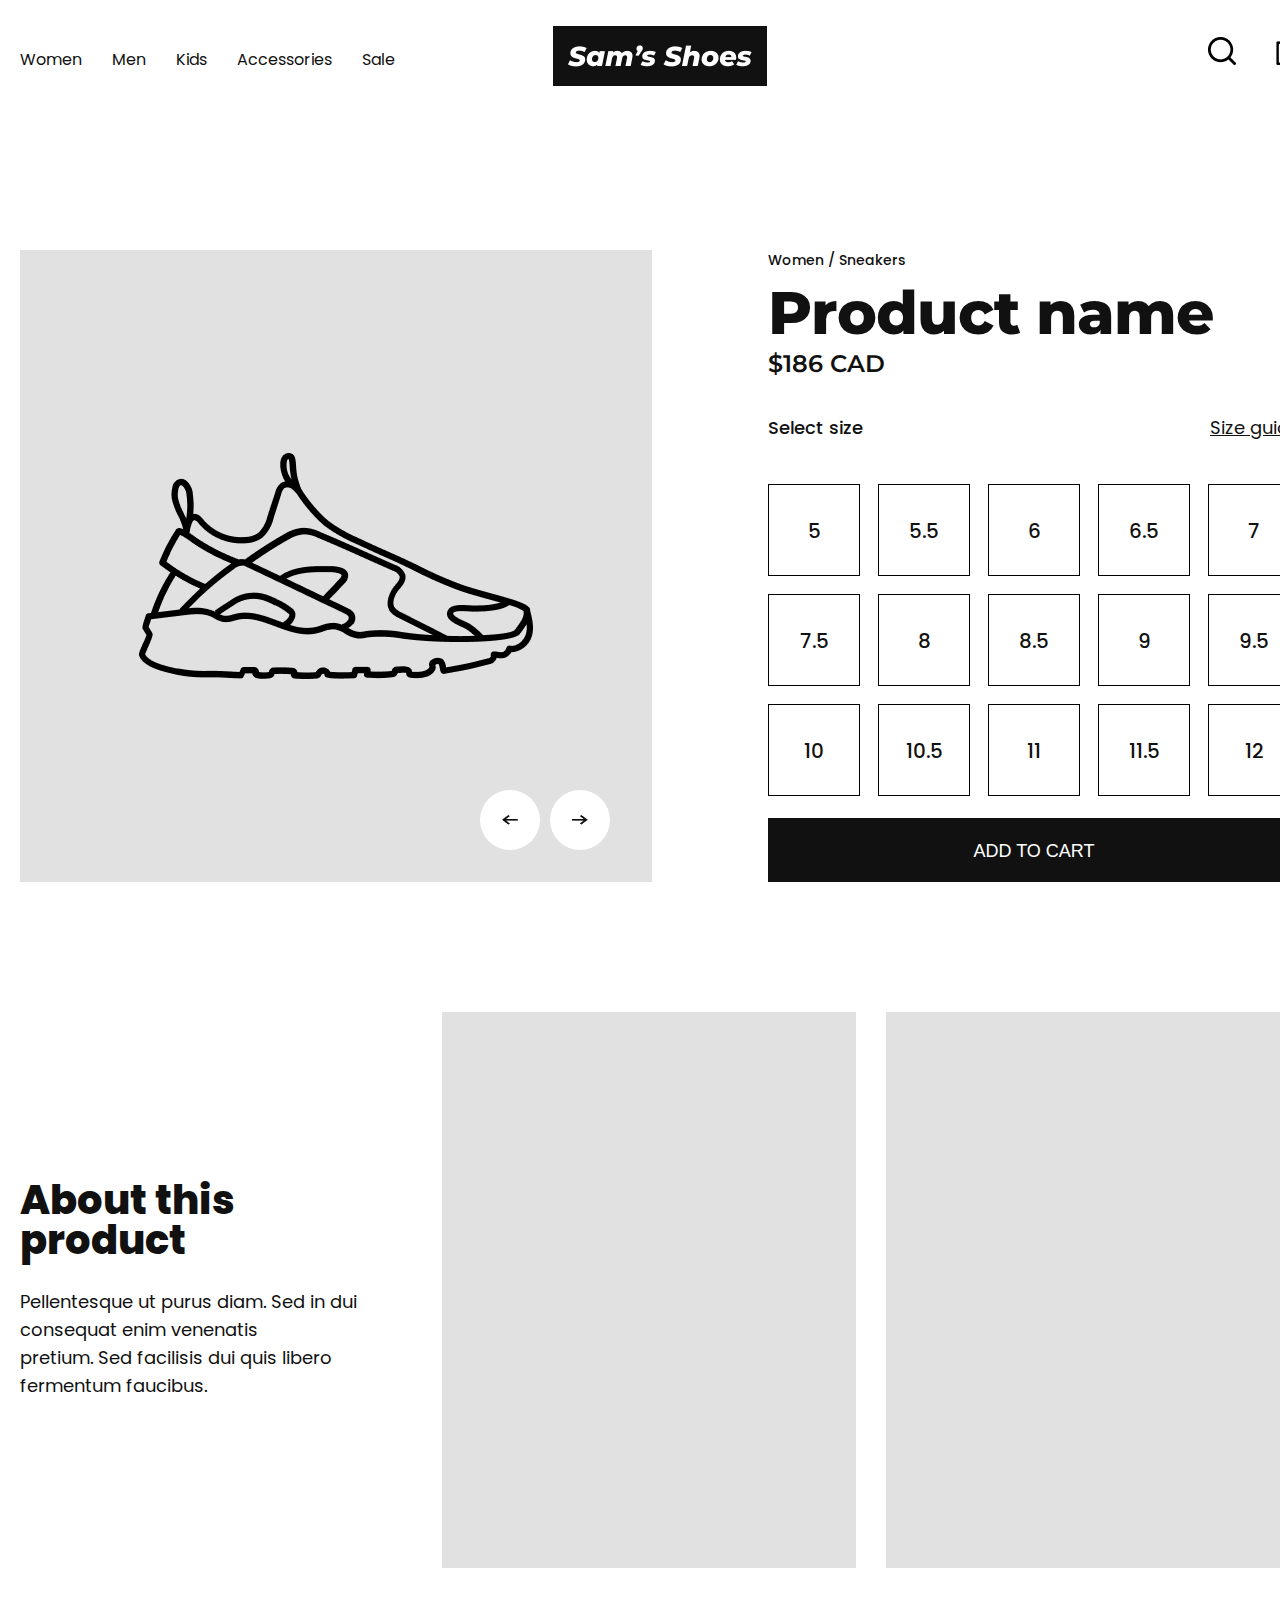
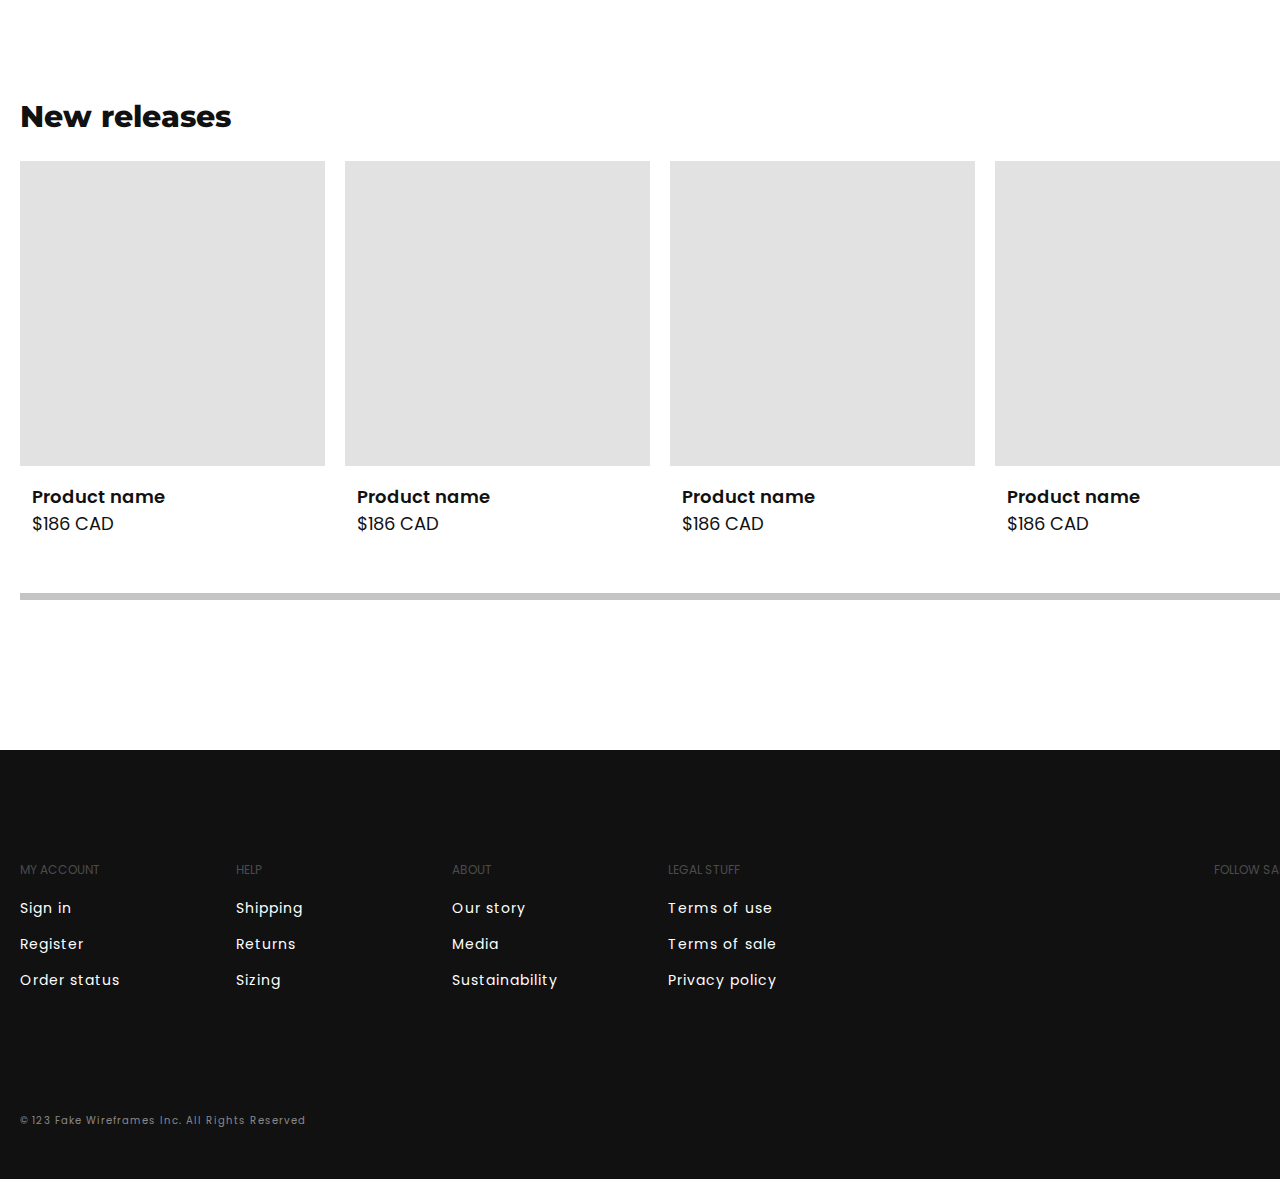
==== pages/sub.html @ 9fedebbf "shoes" ====
<!DOCTYPE html>
<html lang="ko">
  <head>
    <meta charset="UTF-8" />
    <meta http-equiv="X-UA-Compatible" content="IE=edge" />
    <meta name="viewport" content="width=S, initial-scale=1.0" />
    <title>Sam's shoes</title>
    <link rel="stylesheet" href="../css/main.css" />
    <link rel="stylesheet" href="../css/sub.css" />
  </head>
  <body>
    <div class="container">
      <div class="header">
        <div class="inner">
          <a href="../index.html" class="logo">
            <img src="/images/logo.png" alt="" />
          </a>
          <ul class="nav">
            <li><a href="#x">Women</a></li>
            <li><a href="#x">Men</a></li>
            <li><a href="#x">Kids</a></li>
            <li><a href="#x">Accessories</a></li>
            <li><a href="#x">Sale</a></li>
          </ul>
          <ul class="top_menu">
            <li>
              <a href="#x"><img src="/images/search_icon.png" alt="" /></a>
            </li>
            <li>
              <a href="#x"><img src="/images/cart_icon.png" alt="" /></a>
            </li>
          </ul>
        </div>
      </div>

      <div class="product_detail inner">
        <div class="photo">
          <img src="../images/product.png" alt="" class="product_img" />
          <div class="btns">
            <a href="#x"><img src="../images/arrow_left.png" alt="" /></a>
            <a href="#x"><img src="../images/arrow_right.png" alt="" /></a>
          </div>
        </div>
        <div class="info">
          <div class="top">
            <p class="category">Women / Sneakers</p>
            <h2>Product name</h2>
            <p class="price">$186 CAD</p>
            <div class="size_title">
              <p>Select size</p>
              <a href="#x">Size guide</a>
            </div>
          </div>
          <ul class="size">
            <li>5</li>
            <li>5.5</li>
            <li>6</li>
            <li>6.5</li>
            <li>7</li>
            <li>7.5</li>
            <li>8</li>
            <li>8.5</li>
            <li>9</li>
            <li>9.5</li>
            <li>10</li>
            <li>10.5</li>
            <li>11</li>
            <li>11.5</li>
            <li>12</li>
          </ul>
          <button class="btn btn_dark btn_full">ADD TO CART</button>
        </div>
      </div>

      <div class="product_about inner">
        <div class="text_box">
          <h2>About this<br />product</h2>
          <p>
            Pellentesque ut purus diam. Sed in dui consequat enim venenatis<br />
            pretium. Sed facilisis dui quis libero<br />fermentum faucibus.
          </p>
        </div>
        <ul class="photos">
          <li></li>
          <li></li>
        </ul>
      </div>

      <div class="product inner">
        <h2>New releases</h2>
        <ul>
          <li>
            <img src="/images/gray_img.png" alt="" />
            <div class="detail">
              <p class="name">Product name</p>
              <p class="price">$186 CAD</p>
            </div>
          </li>
          <li>
            <img src="/images/gray_img.png" alt="" />
            <div class="detail">
              <p class="name">Product name</p>
              <p class="price">$186 CAD</p>
            </div>
          </li>
          <li>
            <img src="/images/gray_img.png" alt="" />
            <div class="detail">
              <p class="name">Product name</p>
              <p class="price">$186 CAD</p>
            </div>
          </li>
          <li>
            <img src="/images/gray_img.png" alt="" />
            <div class="detail">
              <p class="name">Product name</p>
              <p class="price">$186 CAD</p>
            </div>
          </li>
        </ul>
      </div>

      <div class="footer">
        <div class="inner">
          <div class="menu">
            <ul class="footer_menu">
              <li>
                <a href="#x">MY ACCOUNT</a>
                <ul>
                  <li><a href="#x">Sign in</a></li>
                  <li><a href="#x">Register</a></li>
                  <li><a href="#x">Order status</a></li>
                </ul>
              </li>
              <li>
                <a href="#x">HELP</a>
                <ul>
                  <li><a href="#x">Shipping</a></li>
                  <li><a href="#x">Returns</a></li>
                  <li><a href="#x">Sizing</a></li>
                </ul>
              </li>
              <li>
                <a href="#x">ABOUT</a>
                <ul>
                  <li><a href="#x">Our story</a></li>
                  <li><a href="#x">Media</a></li>
                  <li><a href="#x">Sustainability</a></li>
                </ul>
              </li>
              <li>
                <a href="#x">LEGAL STUFF</a>
                <ul>
                  <li><a href="#x">Terms of use</a></li>
                  <li><a href="#x">Terms of sale</a></li>
                  <li><a href="#x">Privacy policy</a></li>
                </ul>
              </li>
            </ul>
            <div class="footer_sns">
              <p>FOLLOW SAM’S</p>
              <ul>
                <li>
                  <a href="#x"><img src="/images/sns_facebook.png" alt="" /></a>
                </li>
                <li>
                  <a href="#x"><img src="/images/sns_insta.png" alt="" /></a>
                </li>
                <li>
                  <a href="#x"><img src="/images/sns_twitter.png" alt="" /></a>
                </li>
                <li>
                  <a href="#x"><img src="/images/sns_linkedin.png" alt="" /></a>
                </li>
              </ul>
            </div>
          </div>
          <div class="copyright">
            <p>© 123 Fake Wireframes Inc. All Rights Reserved</p>
          </div>
        </div>
      </div>
    </div>
  </body>
</html>
---- css/main.css ----
/* width : 1320px */
/* 양쪽 패딩 : 20px */
/* 실제 컨텐츠 넓이 : 1280px */

@import url("https://fonts.googleapis.com/css2?family=Montserrat:wght@600;800&family=Poppins:wght@400;500;600&display=swap");

* {
  box-sizing: border-box;
  margin: 0;
  padding: 0;
}

ul {
  list-style: none;
}

a {
  text-decoration: none;
  color: inherit;
}

.btn {
  width: 256px;
  height: 64px;
  border: 1px solid #111;
  background-color: #fff;
  color: #111;
  text-align: center;
  line-height: 64px;
  font-size: 18px;
}

.btn_dark {
  background-color: #111;
  color: #fff;
}

.btn_full {
  width: 100%;
}

body {
  font-family: "Poppins", sans-serif;
  /* font-family: 'Montserrat', sans-serif; */
  font-size: 16px;
  color: #111;
}

.container {
}

.inner {
  width: 1320px;
  padding: 0 20px;
  margin: 0 auto;
}

.header {
  height: 120px;
}

.header .inner {
  position: relative;
  display: flex;
  justify-content: space-between;
}

.header li a {
  height: 120px;
  display: inline-block;
  line-height: 120px;
}

.nav {
  display: flex;
}

.nav li a {
  margin-right: 30px;
}

.top_menu {
  display: flex;
}

.top_menu li a {
  margin-left: 40px;
}

.logo {
  position: absolute;
  top: 50%;
  left: 50%;
  transform: translate(-50%, -50%);
}

/* hero */
.slide {
  position: relative;
  width: 1280px;
  height: 728px;
  margin: 0 auto;
  background-image: url("/images/main_visual.png");
  background-repeat: no-repeat;
  background-position: center right;
}

.slide .text_box {
  position: absolute;
  bottom: 100px;
  left: 0;
}

.slide .text_box h2 {
  font-family: "Montserrat", sans-serif;
  font-size: 60px;
  line-height: 1;
  color: #000;
  letter-spacing: -1.6px;
}

.slide .text_box p {
  font-size: 18px;
  margin-top: 15px;
  margin-bottom: 18px;
  line-height: 28px;
}

/* banner */
.banner ul {
  display: flex;
  justify-content: space-between;
}

.banner ul li {
  width: 632px;
  height: 642px;
  background-color: #111;
  color: #fff;
  position: relative;
}

.banner li h2 {
  font-weight: 800;
  font-size: 40px;
  position: absolute;
  top: 50px;
  left: 48px;
}

.banner ul li a {
  display: flex;
  align-items: center;
  gap: 12px;
  font-weight: 500;
  font-size: 30px;
  position: absolute;
  left: 48px;
  bottom: 36px;
}

/* product */
.product {
  margin-top: 130px;
}

.product h2 {
  font-family: "Montserrat", sans-serif;
  font-weight: 800;
  font-size: 30px;
  margin-bottom: 26px;
}

.product ul {
  display: flex;
  justify-content: space-between;
  position: relative;
}

.product ul::after {
  content: "";
  position: absolute;
  background-color: #c4c4c4;
  width: 100%;
  height: 7px;
  bottom: 0;
}

.product ul li {
  width: 305px;
  padding-bottom: 63px;
  position: relative;
}

.product ul li::after {
  content: "";
  position: absolute;
  width: 0;
  height: 7px;
  background-color: #111;
  bottom: 0;
  z-index: 1;
  transition: width 0.3s;
}

.product ul li:hover::after {
  width: 100%;
}

.product .detail {
  padding-top: 10px;
  padding-left: 12px;
}

.product ul li .detail p.name {
  font-size: 18px;
  font-weight: 600;
}

.product ul li .detail p.price {
  font-size: 18px;
}

/* mailing */
.mailing {
  display: flex;
  align-items: center;
  justify-content: center;
}

.mailing .text_box {
  margin: 0 auto;
  padding: 150px;
  text-align: center;
}

.mailing .text_box h2 {
  font-family: "Montserrat", sans-serif;
  font-weight: 800;
  font-size: 40px;
  line-height: 1;
}

.mailing .text_box p {
  font-size: 18px;
  line-height: 28px;
  margin-top: 12px;
  margin-bottom: 28px;
}

/* footer */
.footer {
  background-color: #111;
  color: #fff;
  padding-top: 106px;
  padding-bottom: 50px;
}

.footer .inner .menu {
  display: flex;
  justify-content: space-between;
}

.footer .inner .footer_menu {
  display: flex;
}

.footer .inner .footer_menu li {
  width: 216px;
}

.footer .inner .footer_menu > li > a,
.footer .inner .footer_sns p {
  font-size: 12px;
  color: rgba(255, 255, 255, 0.25);
  display: inline-block;
  margin-bottom: 16px;
}

.footer .inner .footer_menu ul a {
  font-size: 14px;
  letter-spacing: 1px;
  margin-bottom: 12px;
  display: inline-block;
}

.footer .inner .footer_sns ul {
  display: flex;
}

.footer .inner .footer_sns ul li {
  margin-right: 16px;
}

.footer .inner .copyright {
  margin-top: 110px;
  font-size: 10px;
  letter-spacing: 1px;
  color: rgba(255, 255, 255, 0.5);
}
---- css/sub.css ----
.product {
  margin-bottom: 150px;
}

.product_detail {
  margin-top: 130px;
  margin-bottom: 130px;
  display: flex;
  justify-content: space-between;
}

.product_detail .photo {
  background-color: #e1e1e1;
  width: 632px;
  height: 632px;
  position: relative;
}

.product_detail .photo .product_img {
  position: absolute;
  top: 50%;
  left: 50%;
  transform: translate(-50%, -50%);
}

.product_detail .photo .btns {
  position: absolute;
  bottom: 32px;
  right: 42px;
  display: flex;
  gap: 10px;
}

.product_detail .photo .btns a {
  display: block;
  background-color: #fff;
  width: 60px;
  height: 60px;
  border-radius: 30px;
  text-align: center;
  line-height: 60px;
}

.product_detail .info {
  width: 532px;
  height: 632px;
  display: flex;
  flex-direction: column;
  justify-content: space-between;
}

.product_detail .info ul.size {
  display: flex;
  gap: 18px;
  flex-wrap: wrap;
}

.product_detail .info ul.size li {
  width: 92px;
  height: 92px;
  background-color: #fff;
  border: 1px solid #000;
  font-weight: 500;
  font-size: 20px;
  text-align: center;
  line-height: 92px;
  transition: all 0.3s;
  cursor: pointer;
}

.product_detail .info ul.size li:hover {
  background-color: #000;
  color: #fff;
}

.product_detail .info .top .category {
  font-size: 14px;
  font-weight: 500;
}
.product_detail .info .top h2 {
  font-family: "Montserrat", sans-serif;
  font-size: 60px;
  font-weight: 800;
  letter-spacing: -1px;
  line-height: 60px;
  margin-top: 12px;
  margin-bottom: 6px;
}
.product_detail .info .top .price {
  font-family: "Montserrat", sans-serif;
  font-size: 24px;
  font-weight: 600;
}
.product_detail .info .top .size_title {
  display: flex;
  justify-content: space-between;
  margin-top: 36px;
  margin-bottom: 20px;
}
.product_detail .info .top .size_title p {
  font-size: 18px;
  font-weight: 500;
}
.product_detail .info .top .size_title a {
  font-size: 18px;
  font-weight: 400;
  text-decoration: underline;
}

/* product_about */
.product_about {
  display: flex;
  justify-content: space-between;
}

.product_about ul.photos {
  display: flex;
  gap: 30px;
}

.product_about ul.photos li {
  background-color: #e1e1e1;
  width: 414px;
  height: 556px;
}

.product_about .text_box {
  display: flex;
  flex-direction: column;
  justify-content: center;
}

.product_about .text_box h2 {
  font-weight: 800;
  font-size: 40px;
  margin-bottom: 28px;
  line-height: 40px;
}
.product_about .text_box p {
  font-size: 18px;
  line-height: 28px;
}
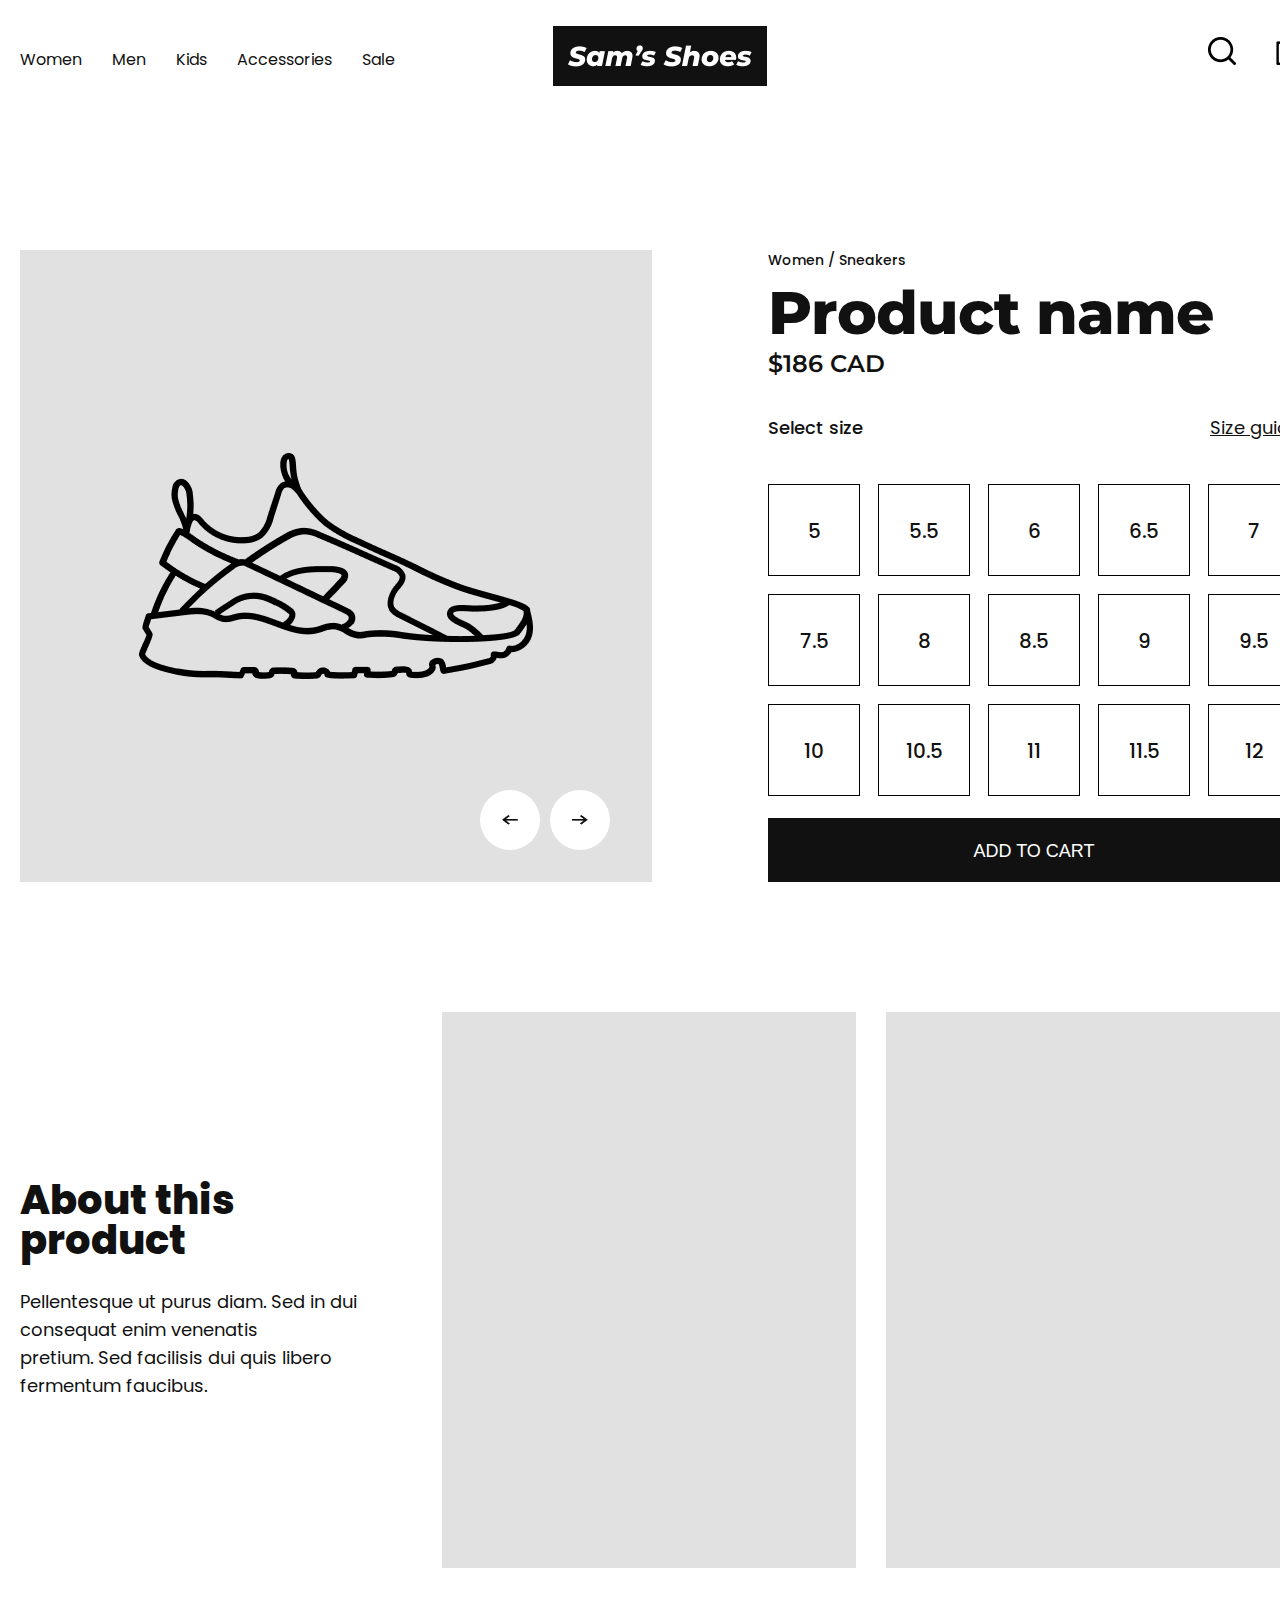
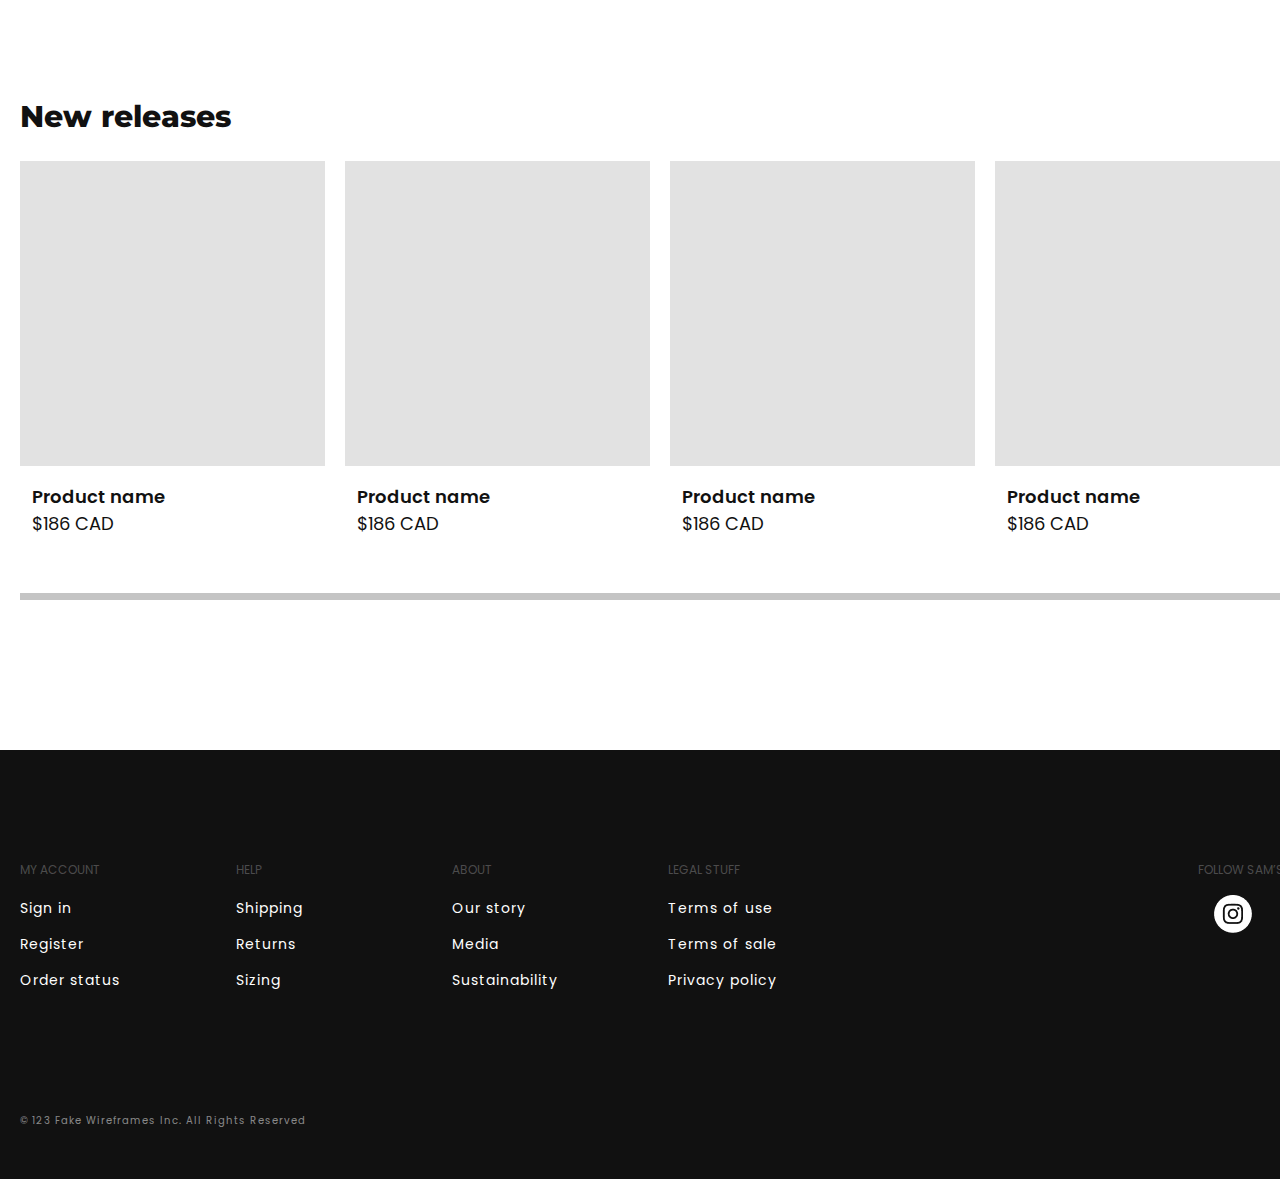
==== commit 486f356a: "shoes" ====
--- a/pages/sub.html
+++ b/pages/sub.html
@@ -13,7 +13,7 @@
       <div class="header">
         <div class="inner">
           <a href="../index.html" class="logo">
-            <img src="/images/logo.png" alt="" />
+            <img src="../images/logo.png" alt="" />
           </a>
           <ul class="nav">
             <li><a href="#x">Women</a></li>
@@ -24,10 +24,10 @@
           </ul>
           <ul class="top_menu">
             <li>
-              <a href="#x"><img src="/images/search_icon.png" alt="" /></a>
+              <a href="#x"><img src="../images/search_icon.png" alt="" /></a>
             </li>
             <li>
-              <a href="#x"><img src="/images/cart_icon.png" alt="" /></a>
+              <a href="#x"><img src="../images/cart_icon.png" alt="" /></a>
             </li>
           </ul>
         </div>
@@ -90,28 +90,28 @@
         <h2>New releases</h2>
         <ul>
           <li>
-            <img src="/images/gray_img.png" alt="" />
+            <img src="../images/gray_img.png" alt="" />
             <div class="detail">
               <p class="name">Product name</p>
               <p class="price">$186 CAD</p>
             </div>
           </li>
           <li>
-            <img src="/images/gray_img.png" alt="" />
+            <img src="../images/gray_img.png" alt="" />
             <div class="detail">
               <p class="name">Product name</p>
               <p class="price">$186 CAD</p>
             </div>
           </li>
           <li>
-            <img src="/images/gray_img.png" alt="" />
+            <img src="../images/gray_img.png" alt="" />
             <div class="detail">
               <p class="name">Product name</p>
               <p class="price">$186 CAD</p>
             </div>
           </li>
           <li>
-            <img src="/images/gray_img.png" alt="" />
+            <img src="../images/gray_img.png" alt="" />
             <div class="detail">
               <p class="name">Product name</p>
               <p class="price">$186 CAD</p>
@@ -161,16 +161,24 @@
               <p>FOLLOW SAM’S</p>
               <ul>
                 <li>
-                  <a href="#x"><img src="/images/sns_facebook.png" alt="" /></a>
+                  <a href="#x"
+                    ><img src="../images/sns_facebook.png" alt=""
+                  /></a>
                 </li>
                 <li>
-                  <a href="#x"><img src="/images/sns_insta.png" alt="" /></a>
+                  <a href="#x"
+                    ><img src="../images/sns_Instagram.png" alt=""
+                  /></a>
                 </li>
                 <li>
-                  <a href="#x"><img src="/images/sns_twitter.png" alt="" /></a>
+                  <a href="#x"
+                    ><img src="../images/sns_twitter.png" alt=""
+                  /></a>
                 </li>
                 <li>
-                  <a href="#x"><img src="/images/sns_linkedin.png" alt="" /></a>
+                  <a href="#x"
+                    ><img src="../images/sns_linkedin.png" alt=""
+                  /></a>
                 </li>
               </ul>
             </div>
--- a/css/main.css
+++ b/css/main.css
@@ -2,7 +2,7 @@
 /* 양쪽 패딩 : 20px */
 /* 실제 컨텐츠 넓이 : 1280px */
 
-@import url("https://fonts.googleapis.com/css2?family=Montserrat:wght@600;800&family=Poppins:wght@400;500;600&display=swap");
+@import url('https://fonts.googleapis.com/css2?family=Montserrat:wght@600;800&family=Poppins:wght@400;500;600&display=swap');
 
 * {
   box-sizing: border-box;
@@ -39,8 +39,22 @@
   width: 100%;
 }
 
+.btn_dark:hover {
+  background-color: #fff;
+  color: #111;
+  cursor: pointer;
+  transition: all 0.3s;
+}
+
+.btn_white:hover {
+  background-color: #111;
+  color: #fff;
+  cursor: pointer;
+  transition: all 0.3s;
+}
+
 body {
-  font-family: "Poppins", sans-serif;
+  font-family: 'Poppins', sans-serif;
   /* font-family: 'Montserrat', sans-serif; */
   font-size: 16px;
   color: #111;
@@ -100,7 +114,7 @@
   width: 1280px;
   height: 728px;
   margin: 0 auto;
-  background-image: url("/images/main_visual.png");
+  background-image: url('../images/main_visual.png');
   background-repeat: no-repeat;
   background-position: center right;
 }
@@ -112,7 +126,7 @@
 }
 
 .slide .text_box h2 {
-  font-family: "Montserrat", sans-serif;
+  font-family: 'Montserrat', sans-serif;
   font-size: 60px;
   line-height: 1;
   color: #000;
@@ -165,7 +179,7 @@
 }
 
 .product h2 {
-  font-family: "Montserrat", sans-serif;
+  font-family: 'Montserrat', sans-serif;
   font-weight: 800;
   font-size: 30px;
   margin-bottom: 26px;
@@ -178,7 +192,7 @@
 }
 
 .product ul::after {
-  content: "";
+  content: '';
   position: absolute;
   background-color: #c4c4c4;
   width: 100%;
@@ -193,7 +207,7 @@
 }
 
 .product ul li::after {
-  content: "";
+  content: '';
   position: absolute;
   width: 0;
   height: 7px;
@@ -235,7 +249,7 @@
 }
 
 .mailing .text_box h2 {
-  font-family: "Montserrat", sans-serif;
+  font-family: 'Montserrat', sans-serif;
   font-weight: 800;
   font-size: 40px;
   line-height: 1;
